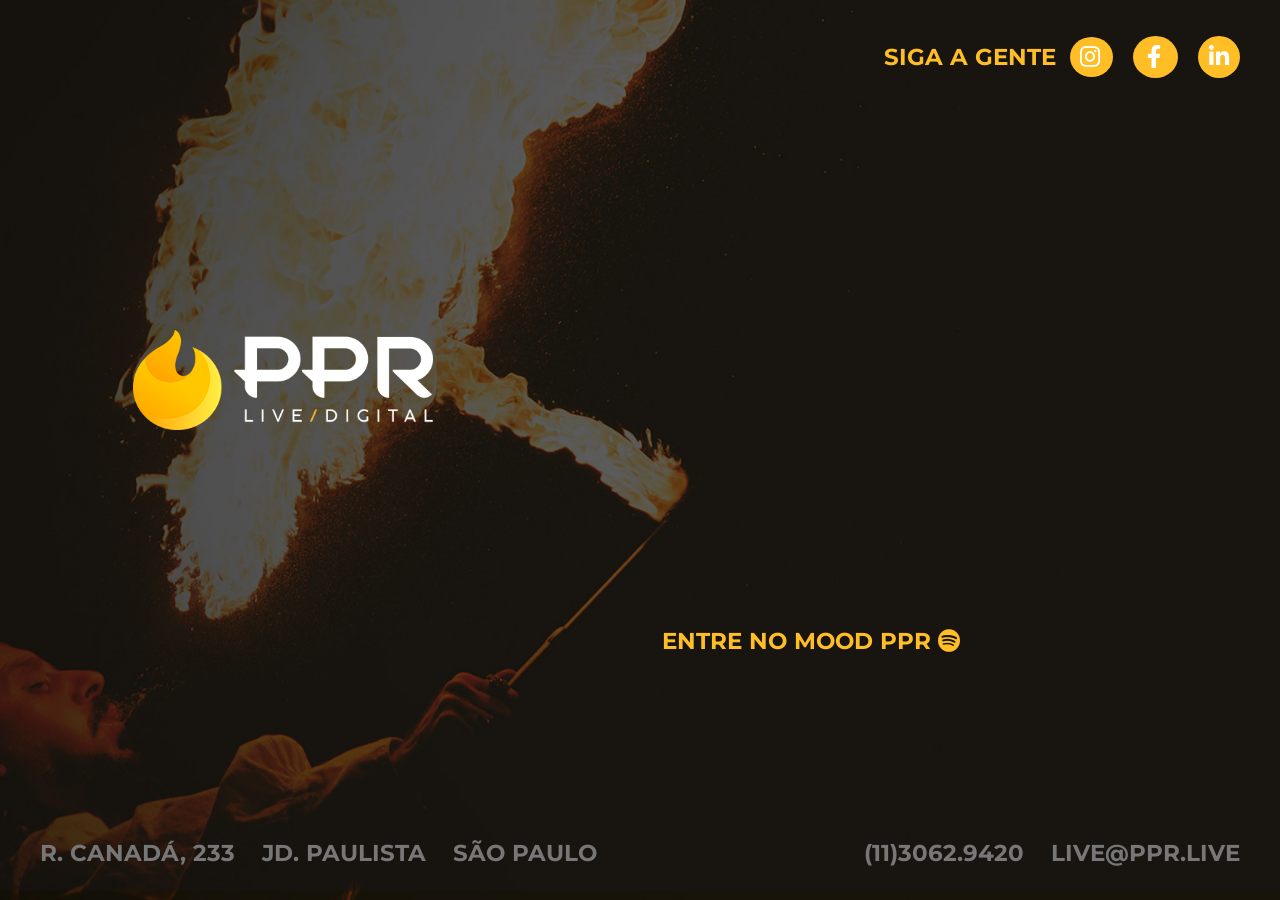
==== index.html @ 3166af1f "adjust the structure pastes" ====
<!DOCTYPE html>

<html>
    <head>
        <meta charSet="utf-8" />
        <title>PPR LIVE / DIGITAL</title>
        <meta name="description" content="PPR LIVE / DIGITAL" />
        <meta name="robots" content="index, nofollow" />
        <meta name="viewport" content="width=device-width, initial-scale=1" />

        <link rel="icon" type="image/png" href="../Images/logoPage.png" />
        <link rel="stylesheet" href="style.css">
        <link href="https://fonts.googleapis.com/css?family=Montserrat" rel="stylesheet">
        <link 
            rel="stylesheet" 
            href="https://use.fontawesome.com/releases/v5.8.1/css/all.css" 
            integrity="sha384-50oBUHEmvpQ+1lW4y57PTFmhCaXp0ML5d60M1M7uH2+nqUivzIebhndOJK28anvf" 
            crossorigin="anonymous"
        >
    </head>
    
    <body>
        <div class="wrapper">
            
            <div class="socialMedia">
                <p class="textIcons">
                    SIGA A GENTE
                </p>
                <a class="icon instagram" href="https://www.instagram.com/pprlivedigital/">
                    <i class="fab fa-instagram"></i>
                </a>
                <a class="icon facebook" href="https://www.facebook.com/pprlivedigital/">
                    <i class="fab fa-facebook-f"></i>
                </a>
                <a class="icon linkedin" href="https://www.linkedin.com/company/pprlivedigital/">
                    <i class="fab fa-linkedin-in"></i>
                </a>
            </div>

            <div class="logoVideo">
                <img src="../Images/logo.png" alt="Logo" class="imgLogo">
                <iframe class="videoPPR" src="https://player.vimeo.com/video/328703573" frameborder="0" webkitallowfullscreen mozallowfullscreen allowfullscreen></iframe>
                <a class="spotify" href="https://open.spotify.com/user/ei8xmuymp2is18mgm5yrg4vs2">
                    <p class="textSpotify">ENTRE NO MOOD PPR <i class="fab fa-spotify"></i></p>
                </a>
            </div>

            <div class="spotify">
            </div>

            <div class="firstInfos">
                <p class="info">R. CANADÁ, 233</p>
                <p class="info">JD. PAULISTA</p>
                <p class="info">SÃO PAULO</p>
            </div>
            <div class="secondInfos">
                <p class="info">(11)3062.9420</p>
                <p class="info">LIVE@PPR.LIVE</p>
            </div>

        </div>
    </body>
</html>
---- style.css ----
body {
    margin: 0;
}

a {
    text-decoration: none;
    text-align: center;
}

.wrapper {
    font-family: 'Montserrat', sans-serif;
    width: 100%;
    height: 100vh;
    min-height: 500px;
    background: url('../Images/bg.jpg') center no-repeat;
    background-size: cover;
}

.textIcons {
    color: #ffbd26;
    display: inline-block;
}

.textSpotify {
    color: #ffbd26;
    display: block;
}

.spotify {
    cursor: pointer;
}

.icon {
    color: white;
    background-color: #ffbd26;
    margin: 0 10px;
    text-align: center;
    border-radius: 100%;
    cursor: pointer;
}

.fab.fa-instagram, .fab.fa-facebook-f {
    margin-left: 4px;
}

.icon.instagram {
    padding: 6px 6px;
}

.firstInfos, .secondInfos {
    display: inline-block;
    position: absolute;
}

.firstInfos {
    left: 30px;
}

.secondInfos {
    right: 30px;
}

.info {
    color: #777777;
}


@media (min-width: 320px) {
    .socialMedia {
        text-align: right;
        font-size: 15px;
        padding-top: 20px;
        margin-right: 30px;
    }

    .logoVideo {
        position: absolute;
        top: 20%;
        text-align: center;
        width: 100%;
    }

    .imgLogo {
        width: 150px;
        height: 50px;
        margin-bottom: 20px;
        padding: 0 20px;
    }

    .videoPPR {
        margin-bottom: 10px;
        width: 250px;
        height: 150px;
    }

    .icon, .textIcons {
        font-size: 15px;
    }

    .icon.facebook {
        padding: 7px 10px;
    }

    .icon.linkedin {
        padding: 7px 11px;
    }

    .textIcons, .textSpotify {
        font-size: 15px;
    }

    .firstInfos, .secondInfos {
        font-size: 15px;
        display: block;
        bottom: 0px;
    }
}

@media (min-width: 425px) {
    .imgLogo {
        width: 200px;
        height: 80px;
        padding: 40px;
    }

    .videoPPR {
        margin-bottom: 10px;
        width: 350px;
        height: 200px;
        padding: 0 40px;
    }

    .logoVideo {
        top: 20%;
    }
}

@media (min-width: 715px) {
    .textSpotify {
        text-align: right;
        margin-right: 25%;
    }
}

@media (min-width: 920px) {
    .videoPPR {
        width: 550px;
        height: 400px;
        padding: 0 20px;
    }

    .imgLogo {
        padding: 150px 0;
        padding-right: 20px;
        width: 300px;
        height: 100px;
    }
    
    .textIcons, .icon, .textIcons, .textSpotify, .firstInfos, .secondInfos {
        font-size: 23px;
        font-weight: 700;
    }
}

@media (min-width: 1024px) {
    .logoVideo {
        top: 10%;
    }
    
    .videoPPR {
        width: 650px;
        height: 500px;
        padding: 0 20px;
    }

    .info {
        display: inline-block;
        padding: 10px 10px;
    }
}

@media (min-width: 1550px) {
    .videoPPR {
        width: 750px;
        height: 600px;
        padding: 0 20px;
    }

    .imgLogo {
        padding: 220px 0;
        padding-right: 60px;
    }
}
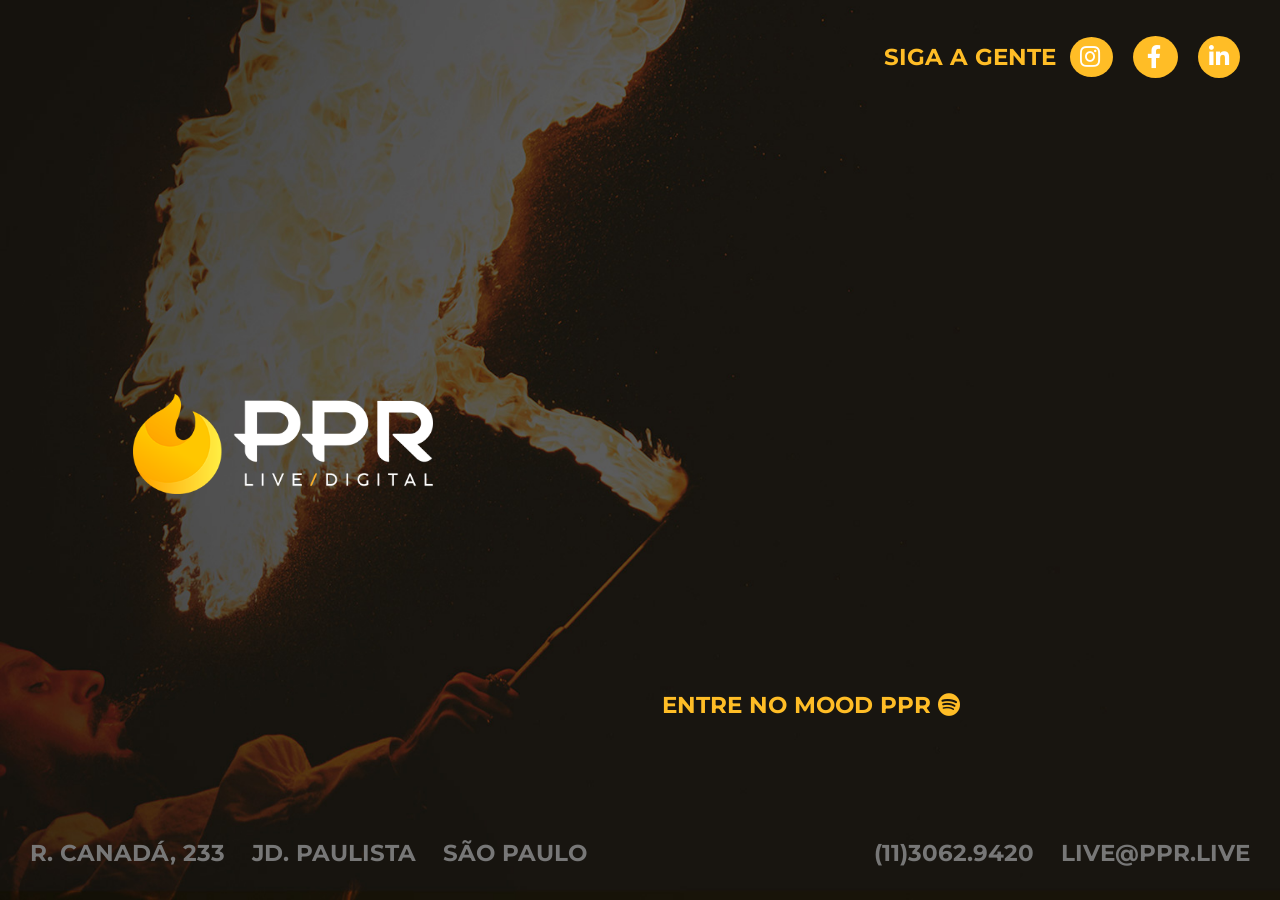
==== commit 15c80a0e: "adjusts in layout" ====
--- a/index.html
+++ b/index.html
@@ -8,7 +8,7 @@
         <meta name="robots" content="index, nofollow" />
         <meta name="viewport" content="width=device-width, initial-scale=1" />
 
-        <link rel="icon" type="image/png" href="../Images/logoPage.png" />
+        <link rel="icon" type="image/png" href="./Images/logoPage.png" />
         <link rel="stylesheet" href="style.css">
         <link href="https://fonts.googleapis.com/css?family=Montserrat" rel="stylesheet">
         <link 
@@ -26,36 +26,35 @@
                 <p class="textIcons">
                     SIGA A GENTE
                 </p>
-                <a class="icon instagram" href="https://www.instagram.com/pprlivedigital/">
+                <a class="icon instagram" href="https://www.instagram.com/pprlivedigital/" target="blank">
                     <i class="fab fa-instagram"></i>
                 </a>
-                <a class="icon facebook" href="https://www.facebook.com/pprlivedigital/">
+                <a class="icon facebook" href="https://www.facebook.com/pprlivedigital/" target="blank">
                     <i class="fab fa-facebook-f"></i>
                 </a>
-                <a class="icon linkedin" href="https://www.linkedin.com/company/pprlivedigital/">
+                <a class="icon linkedin" href="https://www.linkedin.com/company/pprlivedigital/" target="blank">
                     <i class="fab fa-linkedin-in"></i>
                 </a>
             </div>
 
             <div class="logoVideo">
-                <img src="../Images/logo.png" alt="Logo" class="imgLogo">
+                <img src="./Images/logo.png" alt="Logo" class="imgLogo">
                 <iframe class="videoPPR" src="https://player.vimeo.com/video/328703573" frameborder="0" webkitallowfullscreen mozallowfullscreen allowfullscreen></iframe>
-                <a class="spotify" href="https://open.spotify.com/user/ei8xmuymp2is18mgm5yrg4vs2">
+                <a class="spotify" href="https://open.spotify.com/user/ei8xmuymp2is18mgm5yrg4vs2" target="blank">
                     <p class="textSpotify">ENTRE NO MOOD PPR <i class="fab fa-spotify"></i></p>
                 </a>
             </div>
 
-            <div class="spotify">
-            </div>
-
-            <div class="firstInfos">
-                <p class="info">R. CANADÁ, 233</p>
-                <p class="info">JD. PAULISTA</p>
-                <p class="info">SÃO PAULO</p>
-            </div>
-            <div class="secondInfos">
-                <p class="info">(11)3062.9420</p>
-                <p class="info">LIVE@PPR.LIVE</p>
+            <div class="blockInfos">
+                <div class="firstInfos">
+                    <p class="info">R. CANADÁ, 233</p>
+                    <p class="info">JD. PAULISTA</p>
+                    <p class="info">SÃO PAULO</p>
+                </div>
+                <div class="secondInfos">
+                    <p class="info">(11)3062.9420</p>
+                    <p class="info">LIVE@PPR.LIVE</p>
+                </div>
             </div>
 
         </div>
--- a/style.css
+++ b/style.css
@@ -1,5 +1,7 @@
 body {
     margin: 0;
+    position: relative;
+    min-height: 100%;
 }
 
 a {
@@ -11,23 +13,13 @@
     font-family: 'Montserrat', sans-serif;
     width: 100%;
     height: 100vh;
-    min-height: 500px;
-    background: url('../Images/bg.jpg') center no-repeat;
+    background: url('./Images/bg.jpg') center no-repeat;
     background-size: cover;
 }
 
 .textIcons {
     color: #ffbd26;
     display: inline-block;
-}
-
-.textSpotify {
-    color: #ffbd26;
-    display: block;
-}
-
-.spotify {
-    cursor: pointer;
 }
 
 .icon {
@@ -47,17 +39,38 @@
     padding: 6px 6px;
 }
 
+.textSpotify {
+    color: #ffbd26;
+    display: block;
+}
+
+.spotify {
+    cursor: pointer;
+}
+
+.logoVideo {
+    text-align: center;
+    width: 100%;
+}
+
+.blockInfos {
+    position: absolute;
+    bottom: 0;
+    width: 100%;
+    padding: 0 20px;
+    box-sizing: border-box;
+}
+
 .firstInfos, .secondInfos {
     display: inline-block;
-    position: absolute;
 }
 
 .firstInfos {
-    left: 30px;
+    float: left;
 }
 
 .secondInfos {
-    right: 30px;
+    float: right;
 }
 
 .info {
@@ -74,10 +87,7 @@
     }
 
     .logoVideo {
-        position: absolute;
-        top: 20%;
-        text-align: center;
-        width: 100%;
+        margin-top: 40px;
     }
 
     .imgLogo {
@@ -114,11 +124,15 @@
         display: block;
         bottom: 0px;
     }
+
+    .wrapper {
+        min-height: 550px;
+    }
 }
 
 @media (min-width: 425px) {
     .imgLogo {
-        width: 200px;
+        width: 240px;
         height: 80px;
         padding: 40px;
     }
@@ -131,7 +145,11 @@
     }
 
     .logoVideo {
-        top: 20%;
+        margin-top: 60px;
+    }
+    
+    .wrapper {
+        min-height: 720px;
     }
 }
 
@@ -160,13 +178,13 @@
         font-size: 23px;
         font-weight: 700;
     }
+
+    .wrapper {
+        min-height: 850px;
+    }
 }
 
 @media (min-width: 1024px) {
-    .logoVideo {
-        top: 10%;
-    }
-    
     .videoPPR {
         width: 650px;
         height: 500px;
@@ -177,17 +195,8 @@
         display: inline-block;
         padding: 10px 10px;
     }
-}
-
-@media (min-width: 1550px) {
-    .videoPPR {
-        width: 750px;
-        height: 600px;
-        padding: 0 20px;
-    }
-
-    .imgLogo {
-        padding: 220px 0;
-        padding-right: 60px;
-    }
-}
+
+    .wrapper {
+        min-height: 850px;
+    }
+}
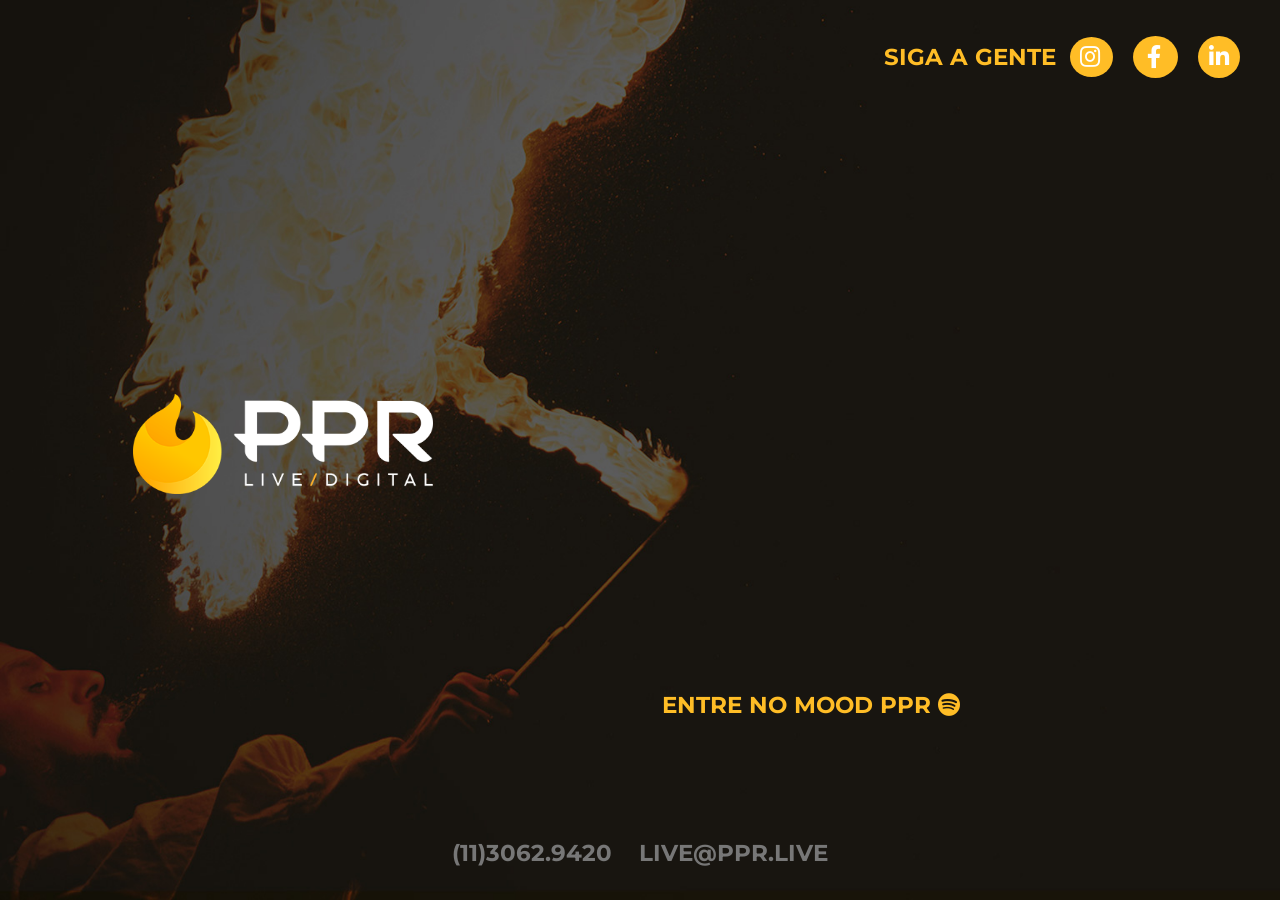
==== commit 049481c9: "chore: remove address" ====
--- a/index.html
+++ b/index.html
@@ -46,11 +46,6 @@
             </div>
 
             <div class="blockInfos">
-                <div class="firstInfos">
-                    <p class="info">R. CANADÁ, 233</p>
-                    <p class="info">JD. PAULISTA</p>
-                    <p class="info">SÃO PAULO</p>
-                </div>
                 <div class="secondInfos">
                     <p class="info">(11)3062.9420</p>
                     <p class="info">LIVE@PPR.LIVE</p>
--- a/style.css
+++ b/style.css
@@ -63,14 +63,13 @@
 
 .firstInfos, .secondInfos {
     display: inline-block;
+    text-align: center;
 }
 
 .firstInfos {
-    float: left;
 }
 
 .secondInfos {
-    float: right;
 }
 
 .info {
